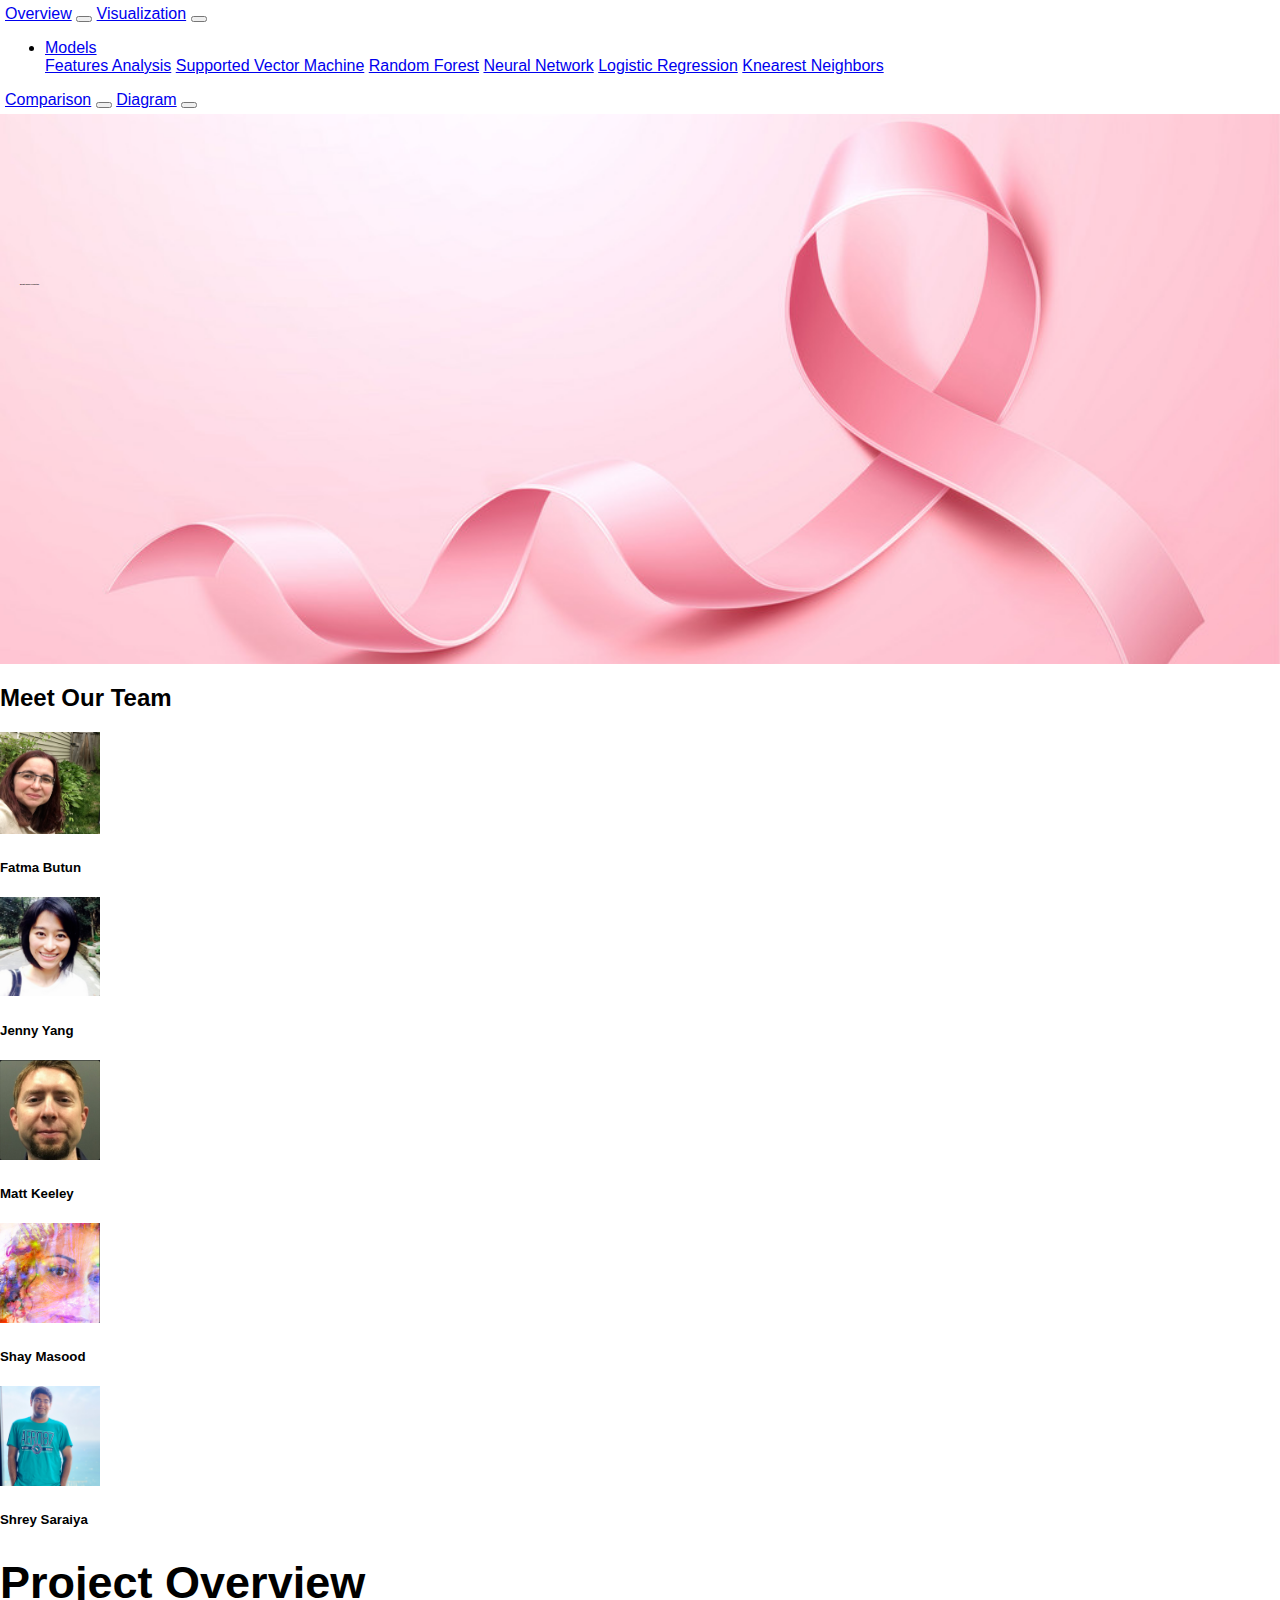
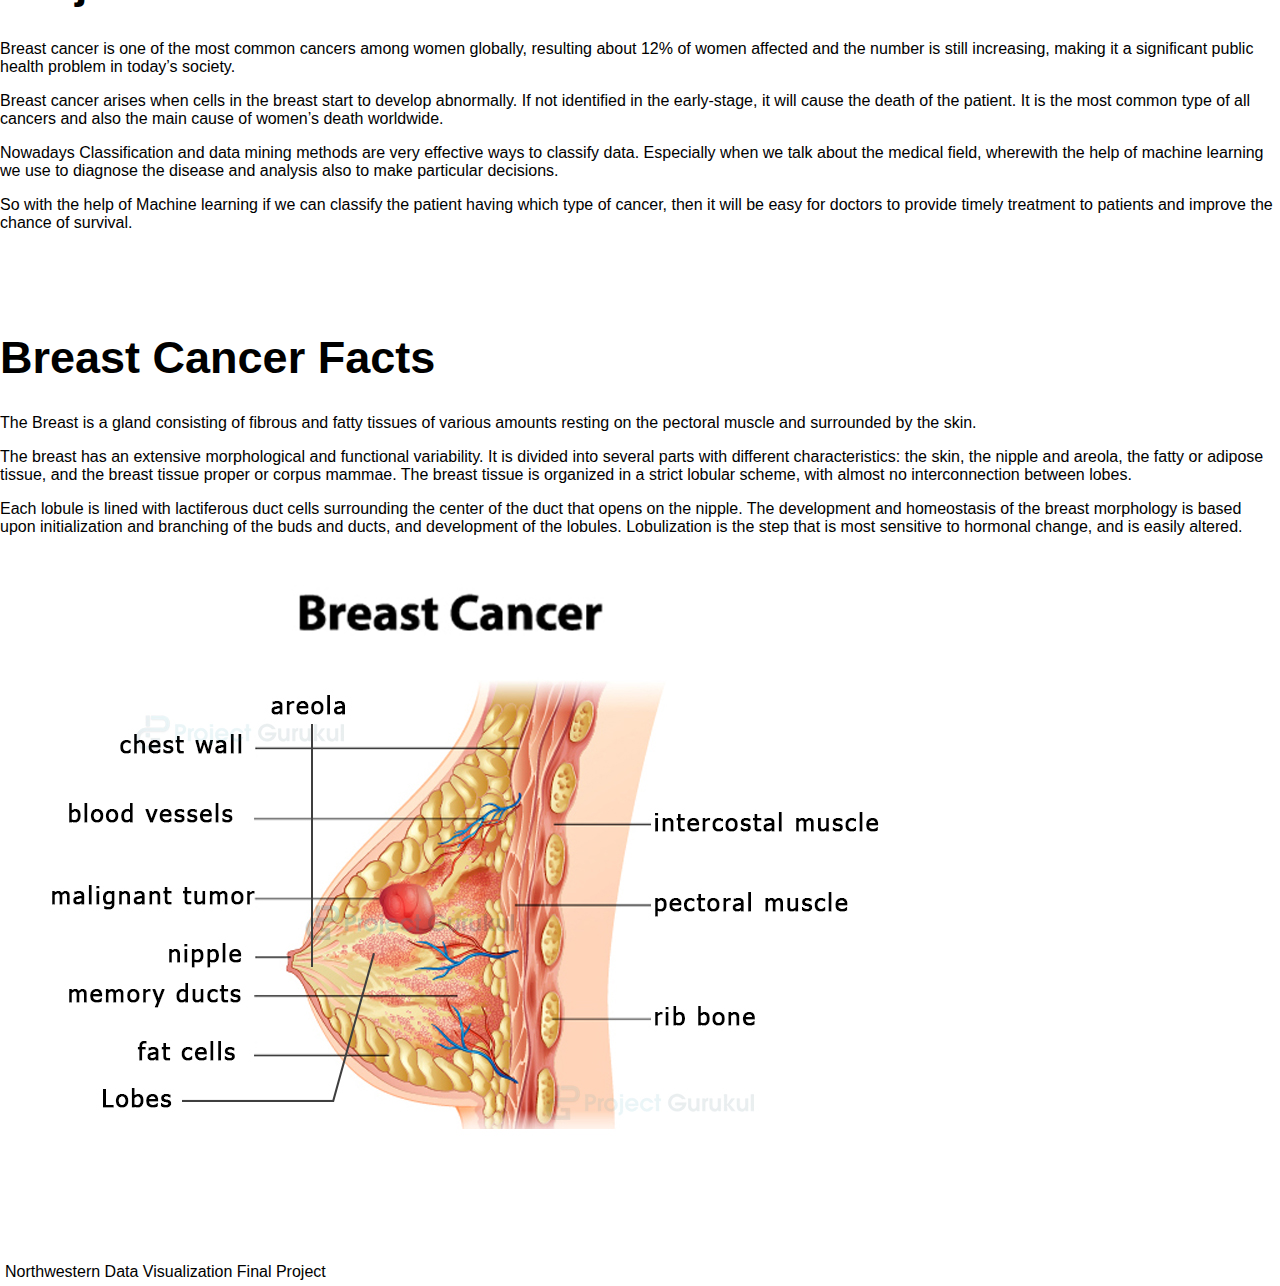
==== templates/index.html @ 234a9e11 "initial html" ====
<!DOCTYPE html>
<html>

<head>
  <meta charset="utf-8">
  <title>Breast Cancer Prediction</title>
  <meta name="viewport" content="width=device-width, initial-scale=1">
  <link href="https://cdn.jsdelivr.net/npm/bootstrap@5.1.3/dist/css/bootstrap.min.css" rel="stylesheet"
    integrity="sha384-1BmE4kWBq78iYhFldvKuhfTAU6auU8tT94WrHftjDbrCEXSU1oBoqyl2QvZ6jIW3" crossorigin="anonymous">
  <link href="https://fonts.googleapis.com/css?family=Ubuntu" rel="stylesheet">
  <link rel="stylesheet" href="../static/css/style.css">
</head>

<body>
  <div class="wrapper">

    <!-- Nav Bar Setting -->
    <nav class="h5 navbar navbar-expand-lg navbar-light bg-light sticky-top">
      <a class="navbar-brand" href="index.html">Overview</a>
      <button class="navbar-toggler" type="button" data-toggle="collapse" data-target="#navbarNavDropdown"
        aria-controls="navbarNavDropdown" aria-expanded="false" aria-label="Toggle navigation">
        <span class="navbar-toggler-icon"></span>
      </button>

      <a class="navbar-brand" href="visualization.html">Visualization</a>
      <button class="navbar-toggler" type="button" data-toggle="collapse" data-target="#navbarNavDropdown"
        aria-controls="navbarNavDropdown" aria-expanded="false" aria-label="Toggle navigation">
        <span class="navbar-toggler-icon"></span>
      </button>

      <div class="collapse navbar-collapse" id="navbarNavDropdown">
        <ul class="navbar-nav ml-auto">
          <li class="nav-item dropdown">
            <a class="nav-link dropdown-toggle" data-bs-toggle="dropdown" href="#" role="button" aria-haspopup="true"
              aria-expanded="false">Models</a>
            <div class="dropdown-menu">
              <a class="dropdown-item" href="features.html">Features Analysis</a>
              <a class="dropdown-item" href="svm.html">Supported Vector Machine</a>
              <a class="dropdown-item" href="rm.html">Random Forest</a>
              <a class="dropdown-item" href="nn.html">Neural Network</a>
              <a class="dropdown-item" href="lr.html">Logistic Regression</a>
              <a class="dropdown-item" href="knn.html">Knearest Neighbors</a>
            </div>
          </li>
        </ul>

        <a class="navbar-brand" href="comparison.html">Comparison</a>
        <button class="navbar-toggler" type="button" data-toggle="collapse" data-target="#navbarNavDropdown"
          aria-controls="navbarNavDropdown" aria-expanded="false" aria-label="Toggle navigation">
          <span class="navbar-toggler-icon"></span>
        </button>

        <a class="navbar-brand" href="diagram.html">Diagram</a>
        <button class="navbar-toggler" type="button" data-toggle="collapse" data-target="#navbarNavDropdown"
          aria-controls="navbarNavDropdown" aria-expanded="false" aria-label="Toggle navigation">
          <span class="navbar-toggler-icon"></span>
        </button>

      </div>

    </nav>

    <div class="project text-center">
      <h1>Breast Cancer Prediction</h1>
      <p>Machine Learning Project</p>
    </div>


    <!-- Body of Landing Page -->
    <!-- Meet the Team -->
    <div class="container py-5">
      <div class="row mb-4">
        <div class="col-lg-5">
          <h2 class="display3 font-weight-light text-muted">Meet Our Team</h2>
          <!-- <p class="font-italic text-muted">Lorem ipsum dolor sit amet, consectetur adipisicing elit.</p> -->
        </div>
      </div>

      <div class="row text-center">
        <!-- Team item-->
        <div class="col-xl-2 col-sm-6">
          <div class="bg-white rounded shadow-sm py-5 px-4">
            <a href="../static/images/Fatma.PNG">
              <img src="../static/images/Fatma.PNG" alt="" width="100"
                class="img-fluid rounded-circle mb-3 img-thumbnail shadow-sm">
            </a>
            <h5 class="mb-0">Fatma Butun</h5><span class="small text-uppercase text-muted"></span>
          </div>
        </div>
        <!-- End-->

        <!-- Team item-->
        <div class="col-xl-2 col-sm-6">
          <div class="bg-white rounded shadow-sm py-5 px-4">
            <a href="../static/images/Jenny.PNG">
              <img src="../static/images/Jenny.PNG" alt="" width="100"
                class="img-fluid rounded-circle mb-3 img-thumbnail shadow-sm">
            </a>
            <h5 class="mb-0">Jenny Yang</h5><span class="small text-uppercase text-muted"></span>
          </div>
        </div>
        <!-- End-->

        <!-- Team item-->
        <div class="col-xl-2 col-sm-6">
          <div class="bg-white rounded shadow-sm py-5 px-4">
            <a href="../static/images/Matt.PNG">
              <img src="../static/images/Matt.PNG" alt="" width="100"
                class="img-fluid rounded-circle mb-3 img-thumbnail shadow-sm">
            </a>
            <h5 class="mb-0">Matt Keeley</h5><span class="small text-uppercase text-muted"></span>
          </div>
        </div>
        <!-- End-->

        <!-- Team item-->
        <div class="col-xl-2 col-sm-6">
          <div class="bg-white rounded shadow-sm py-5 px-4">
            <a href="../static/images/Shay.PNG">
              <img src="../static/images/Shay.PNG" alt="" width="100"
                class="img-fluid rounded-circle mb-3 img-thumbnail shadow-sm">
            </a>
            <h5 class="mb-0">Shay Masood</h5><span class="small text-uppercase text-muted"></span>
          </div>
        </div>
        <!-- End-->

        <!-- Team item-->
        <div class="col-xl-2 col-sm-6">
          <div class="bg-white rounded shadow-sm py-5 px-4">
            <a href="../static/images/Shrey.PNG">
              <img src="../static/images/Shrey.PNG" alt="" width="100"
                class="img-fluid rounded-circle mb-3 img-thumbnail shadow-sm">
            </a>
            <h5 class="mb-0">Shrey Saraiya</h5><span class="small text-uppercase text-muted"></span>
            <!-- <ul class="social mb-0 list-inline mt-3">
              <li class="list-inline-item"><a href="#" class="social-link"><i class="fa fa-facebook-f"></i></a></li>
              <li class="list-inline-item"><a href="#" class="social-link"><i class="fa fa-twitter"></i></a></li>
              <li class="list-inline-item"><a href="#" class="social-link"><i class="fa fa-instagram"></i></a></li>
              <li class="list-inline-item"><a href="#" class="social-link"><i class="fa fa-linkedin"></i></a></li>
            </ul> -->
          </div>
        </div>
        <!-- End-->
      </div>
    </div>


    <div class="container">
      <div class="row">
        <h1 class="title text-center text-light bg-secondary">Project Overview</h1>
        <div class="text-left h4 pt-4">
          <p> Breast cancer is one of the most common cancers among women globally, resulting about 12%
            of women affected and the number is still increasing, making it a significant public health problem in
            today’s
            society.</p>
          <p>Breast cancer arises when cells in the breast start to develop abnormally. If not
            identified in the early-stage, it will cause the death of the patient. It is the most common type of all
            cancers
            and
            also the main cause of women’s death worldwide.</p>
          <p>Nowadays Classification and data mining methods are very effective ways to classify data.
            Especially when we talk about the medical field, wherewith the help of machine learning we use to diagnose
            the
            disease
            and analysis also to make particular decisions.</p>
          <p>So with the help of Machine learning if we can classify the patient having which type of
            cancer, then it will be easy for doctors to provide timely treatment to patients and improve the chance of
            survival.</p>
        </div>
      </div>

      <div class="row margin-top-100">
        <h1 class="title text-center text-light bg-secondary">Breast Cancer Facts</h1>
        <div class="row pt-4">
          <div class="col-md-6">
            <p class="text-left h4 pt-2"> The Breast is a gland consisting of fibrous and fatty tissues of various
              amounts resting on the pectoral muscle and surrounded by the skin.</p>
            <p class="text-left h4 pt-2">The breast has an extensive morphological and functional variability. It is
              divided into several parts with different characteristics: the skin, the nipple and areola, the fatty or
              adipose tissue, and the breast tissue proper or corpus mammae. The breast tissue is organized in a
              strict lobular scheme, with almost no interconnection between lobes.</p>
            <p class="text-left h4 pt-2"> Each lobule is lined with lactiferous duct cells surrounding the center of
              the duct that opens on the nipple. The development and homeostasis of the breast morphology is based
              upon initialization and branching of the buds and ducts, and development of the lobules. Lobulization is
              the step that is most sensitive to hormonal change, and is easily altered.</p>
          </div>
          <div class="col-md-6">
            <a target="_blank" href="../static/images/breast-cancer-diagram.jpg">
              <img src="../static/images/breast-cancer-diagram.jpg" alt="breast cancer diagrame" class="img-fluid">
            </a>
          </div>
        </div>
      </div>

      <!-- <div class="row margin-top-100">
        <h1 class="title text-center text-light bg-secondary">Prediction</h1>
        <div class="text-left h4 pt-4">
          <p> Input of the features:</p>
        </div>
      </div> -->

      <footer class="footer">
        <span class="bottom">Northwestern Data Visualization Final Project</span>
      </footer>

    </div>

  </div>

  <script src="https://cdn.jsdelivr.net/npm/bootstrap@5.1.3/dist/js/bootstrap.bundle.min.js"
    integrity="sha384-ka7Sk0Gln4gmtz2MlQnikT1wXgYsOg+OMhuP+IlRH9sENBO0LRn5q+8nbTov4+1p"
    crossorigin="anonymous"></script>
  <!-- <script src="static/js/data.js"></script>
    <script src="static/js/app.js"></script> -->
</body>

</html>
---- static/css/style.css ----
* {
  box-sizing: border-box;
  font-family: sans-serif;
}

html,
body {
  height: 100%;
  padding: 0;
  margin: 0;
}

/* The wrapper contains all of the page's content besides the footer, which is pushed to the bottom of the page */
.wrapper {
  position: relative;
  min-height: 100%;
  padding-bottom: 130px;
  overflow: auto;
}

/* The footer is positioned at the bottom of the page */
.footer {
  position: absolute;
  right: 0;
  bottom: 0;
  left: 0;
  min-height: 100px;
  background: white;
}

/* The code styles the text at the bottom of the footer */
.footer > .bottom {
  position: absolute;
  right: 0;
  bottom: 0;
  left: 0;
  padding: 5px;
  background: white;
}

.navbar {
  padding: 5px;
  margin: 0;
}

/* This CSS styles the project icon in the navbar */
.nav-project {
  position: absolute;
  bottom: 5px;
  left: 150px;
  width: 35px;
  color: white;
}

/* Adding styles to the aside and filter form */
.project-form {
  margin-top: 50px;
}

select {
  display: block;
  width: 100%;
  padding: 8px;
  color: #8e979f;
  outline: none;
}

#table-area th {
  text-align: center;
}

#table-area th:first-child,
#table-area th:nth-child(2),
#table-area th:nth-child(6) {
  min-width: 70px;
}

.loader {
  margin-top: 50px;
}

.margin-top-50 {
  margin-top: 50px;
}

.margin-top-100 {
  margin-top: 100px;
}

.margin-left-100 {
  margin-left: 10px;
}

/* The styles for the parallax */
.project {
  position: relative;
  height: 550px;
  padding: 20px;
  margin: 0;
  background: white;
  background-image: url("../images/landing.jpg");
  background-attachment: fixed;
  background-position: bottom center;
  background-size: cover;
}

.project h1 {
  margin-top: 150px;
  font-size: 0.1rem;
  animation: title forwards linear;
}

.project p {
  font-size: 2rem;
  opacity: 0;
  animation: subtitle forwards linear;
}

.project-sub {
  position: relative;
  height: 250px;
  padding: 10px;
  margin: 0;
  background: white;
  background-image: url("../images/landing.jpg");
  background-attachment: fixed;
  background-position: bottom center;
  background-size: cover;
}

.project-sub h1 {
  margin-top: 20px;
  font-size: 0.1rem;
  animation: title forwards linear;
}

.project-sub p {
  font-size: 2rem;
  opacity: 0;
  animation: subtitle forwards linear;
}

.title {
  font-size:45px;
}

.predict-button {
  font-size:30px;
}

/* input placeholder color changes */
.form-control::-webkit-input-placeholder {
  /* Chrome/Opera/Safari */
  color: #8e979f;
  font-size:20px;
}

.form-control::-moz-placeholder {
  /* Firefox 19+ */
  color: #8e979f;
}

.form-control:-ms-input-placeholder {
  /* IE 10+ */
  color: #8e979f;
}

.form-control:-moz-placeholder {
  /* Firefox 18- */
  color: #8e979f;
}

  /* Meet the Team */


/* media queries which will only be activated at specific screen sizes */
@media (max-width: 800px) {
  #table-area td {
    font-size: 1em;
  }
}

@media (max-width: 500px) {
  #table-area thead {
    display: none;
  }


  .project h1 {
    animation: smaller-title forwards linear;
  }
}


/* keyframe animations which will be used to animate the title */
@keyframes title {
  from {
    opacity: 0;
  }

  to {
    font-size: 7.5rem;
    opacity: 1;
  }
}

@keyframes smaller-title {
  from {
    opacity: 0;
  }

  to {
    font-size: 5.5rem;
    opacity: 1;
  }
}

@keyframes subtitle {
  from {
    opacity: 0;
  }

  to {
    opacity: 1;
  }
}
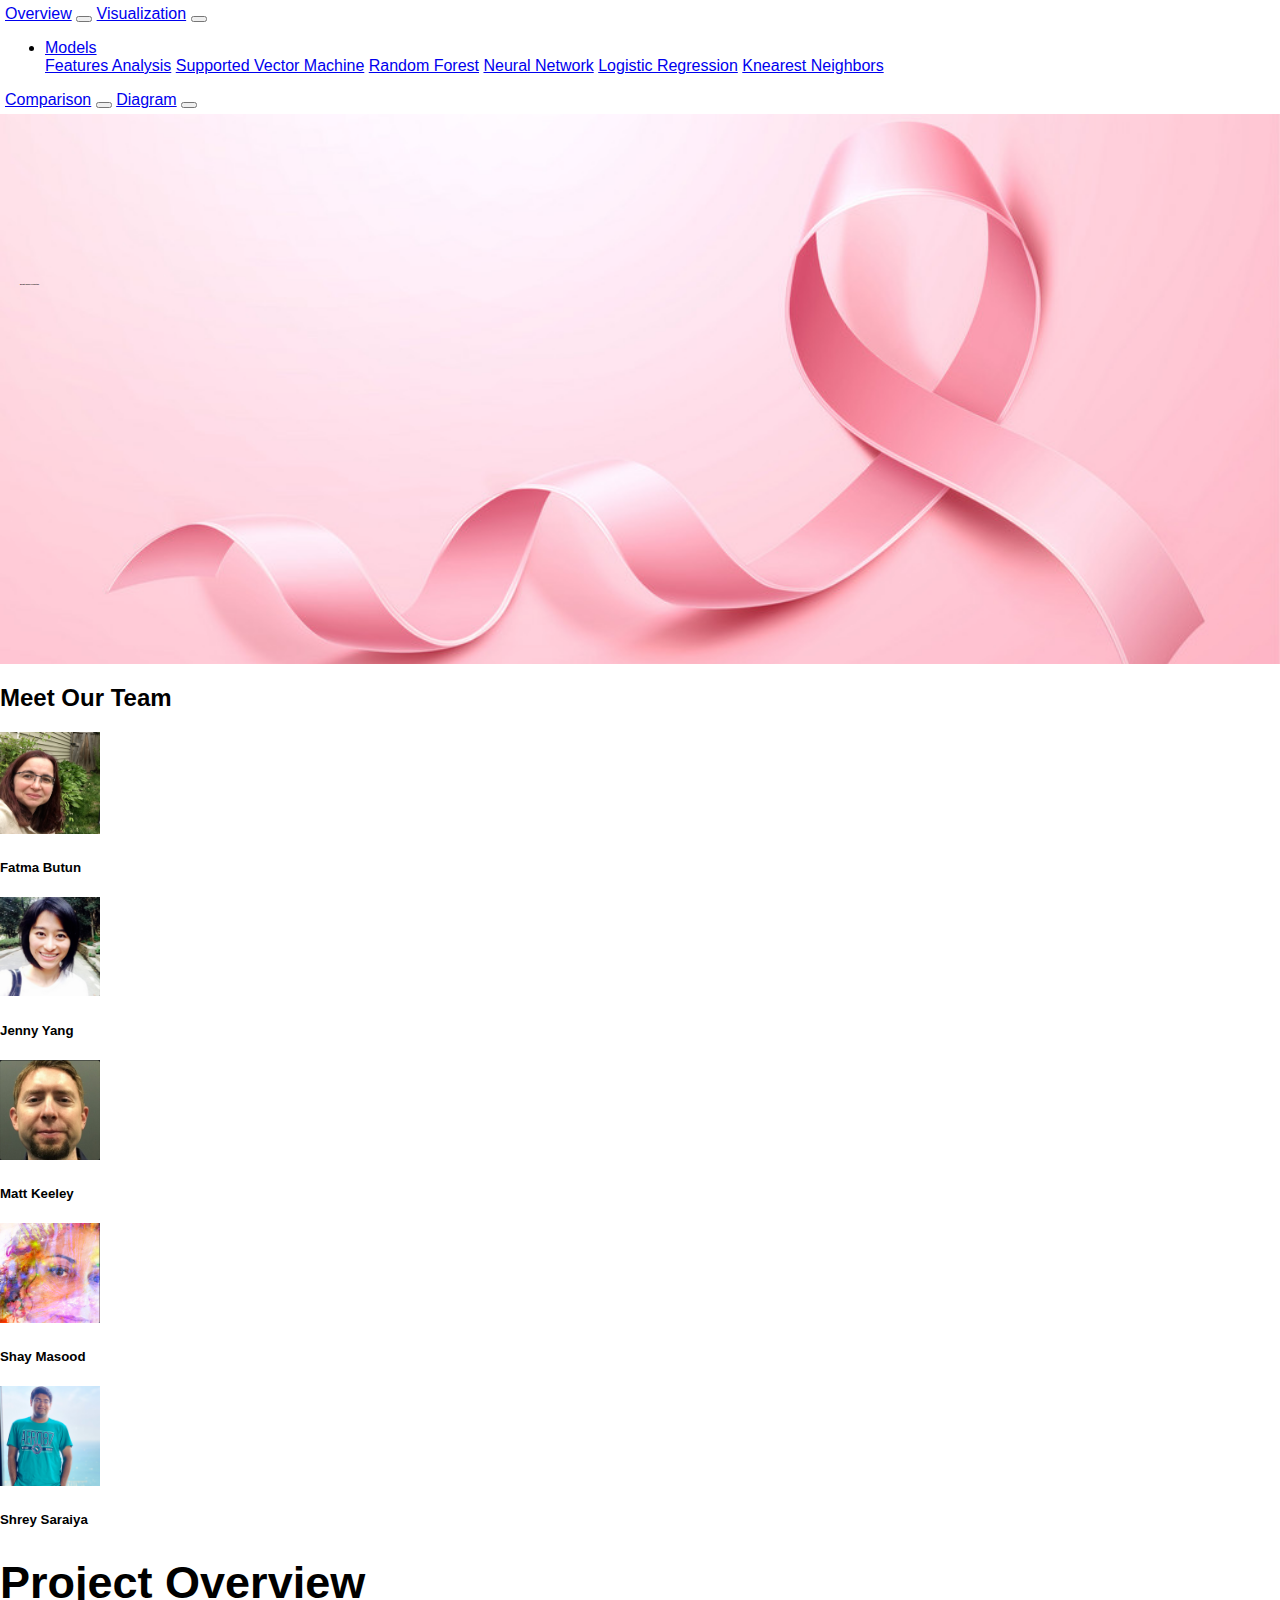
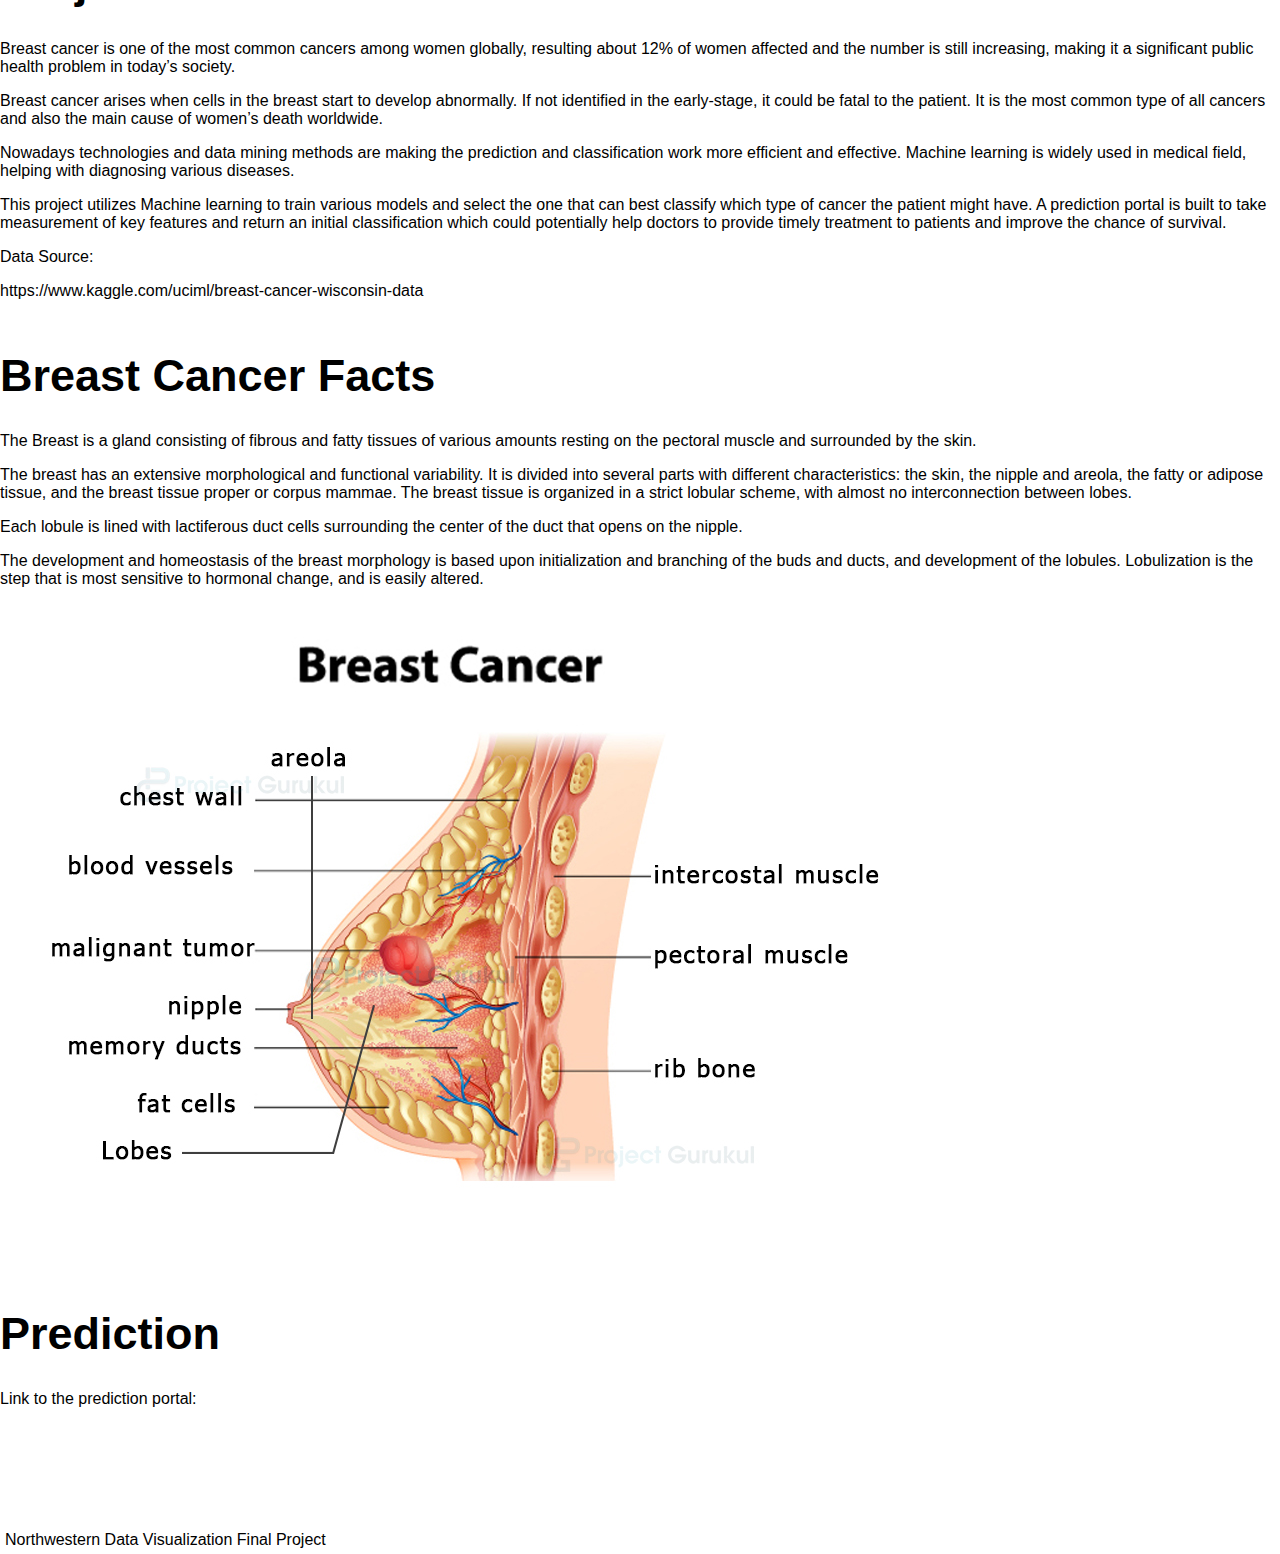
==== commit b006401b: "updated html" ====
--- a/templates/index.html
+++ b/templates/index.html
@@ -155,22 +155,18 @@
             today’s
             society.</p>
           <p>Breast cancer arises when cells in the breast start to develop abnormally. If not
-            identified in the early-stage, it will cause the death of the patient. It is the most common type of all
-            cancers
-            and
-            also the main cause of women’s death worldwide.</p>
-          <p>Nowadays Classification and data mining methods are very effective ways to classify data.
-            Especially when we talk about the medical field, wherewith the help of machine learning we use to diagnose
-            the
-            disease
-            and analysis also to make particular decisions.</p>
-          <p>So with the help of Machine learning if we can classify the patient having which type of
-            cancer, then it will be easy for doctors to provide timely treatment to patients and improve the chance of
+            identified in the early-stage, it could be fatal to the patient. It is the most common type of all
+            cancers and also the main cause of women’s death worldwide.</p>
+          <p>Nowadays technologies and data mining methods are making the prediction and classification work more efficient and effective.
+            Machine learning is widely used in medical field, helping with diagnosing various diseases.</p>
+          <p>This project utilizes Machine learning to train various models and select the one that can best classify which type of cancer the patient might have. A prediction portal is built to take measurement of key features and return an initial classification which could potentially help doctors to provide timely treatment to patients and improve the chance of
             survival.</p>
-        </div>
-      </div>
-
-      <div class="row margin-top-100">
+          <p class="h3 pt-4">Data Source:</p>
+          <p class="text-primary">https://www.kaggle.com/uciml/breast-cancer-wisconsin-data</p>
+        </div>
+      </div>
+
+      <div class="row margin-top-50">
         <h1 class="title text-center text-light bg-secondary">Breast Cancer Facts</h1>
         <div class="row pt-4">
           <div class="col-md-6">
@@ -181,9 +177,10 @@
               adipose tissue, and the breast tissue proper or corpus mammae. The breast tissue is organized in a
               strict lobular scheme, with almost no interconnection between lobes.</p>
             <p class="text-left h4 pt-2"> Each lobule is lined with lactiferous duct cells surrounding the center of
-              the duct that opens on the nipple. The development and homeostasis of the breast morphology is based
-              upon initialization and branching of the buds and ducts, and development of the lobules. Lobulization is
-              the step that is most sensitive to hormonal change, and is easily altered.</p>
+              the duct that opens on the nipple. </p>
+            <p class="text-left h4 pt-2">The development and homeostasis of the breast morphology is based
+            upon initialization and branching of the buds and ducts, and development of the lobules. Lobulization is
+            the step that is most sensitive to hormonal change, and is easily altered.</p>
           </div>
           <div class="col-md-6">
             <a target="_blank" href="../static/images/breast-cancer-diagram.jpg">
@@ -193,12 +190,12 @@
         </div>
       </div>
 
-      <!-- <div class="row margin-top-100">
+      <div class="row margin-top-100">
         <h1 class="title text-center text-light bg-secondary">Prediction</h1>
         <div class="text-left h4 pt-4">
-          <p> Input of the features:</p>
-        </div>
-      </div> -->
+          <p> Link to the prediction portal:</p>
+        </div>
+      </div>
 
       <footer class="footer">
         <span class="bottom">Northwestern Data Visualization Final Project</span>
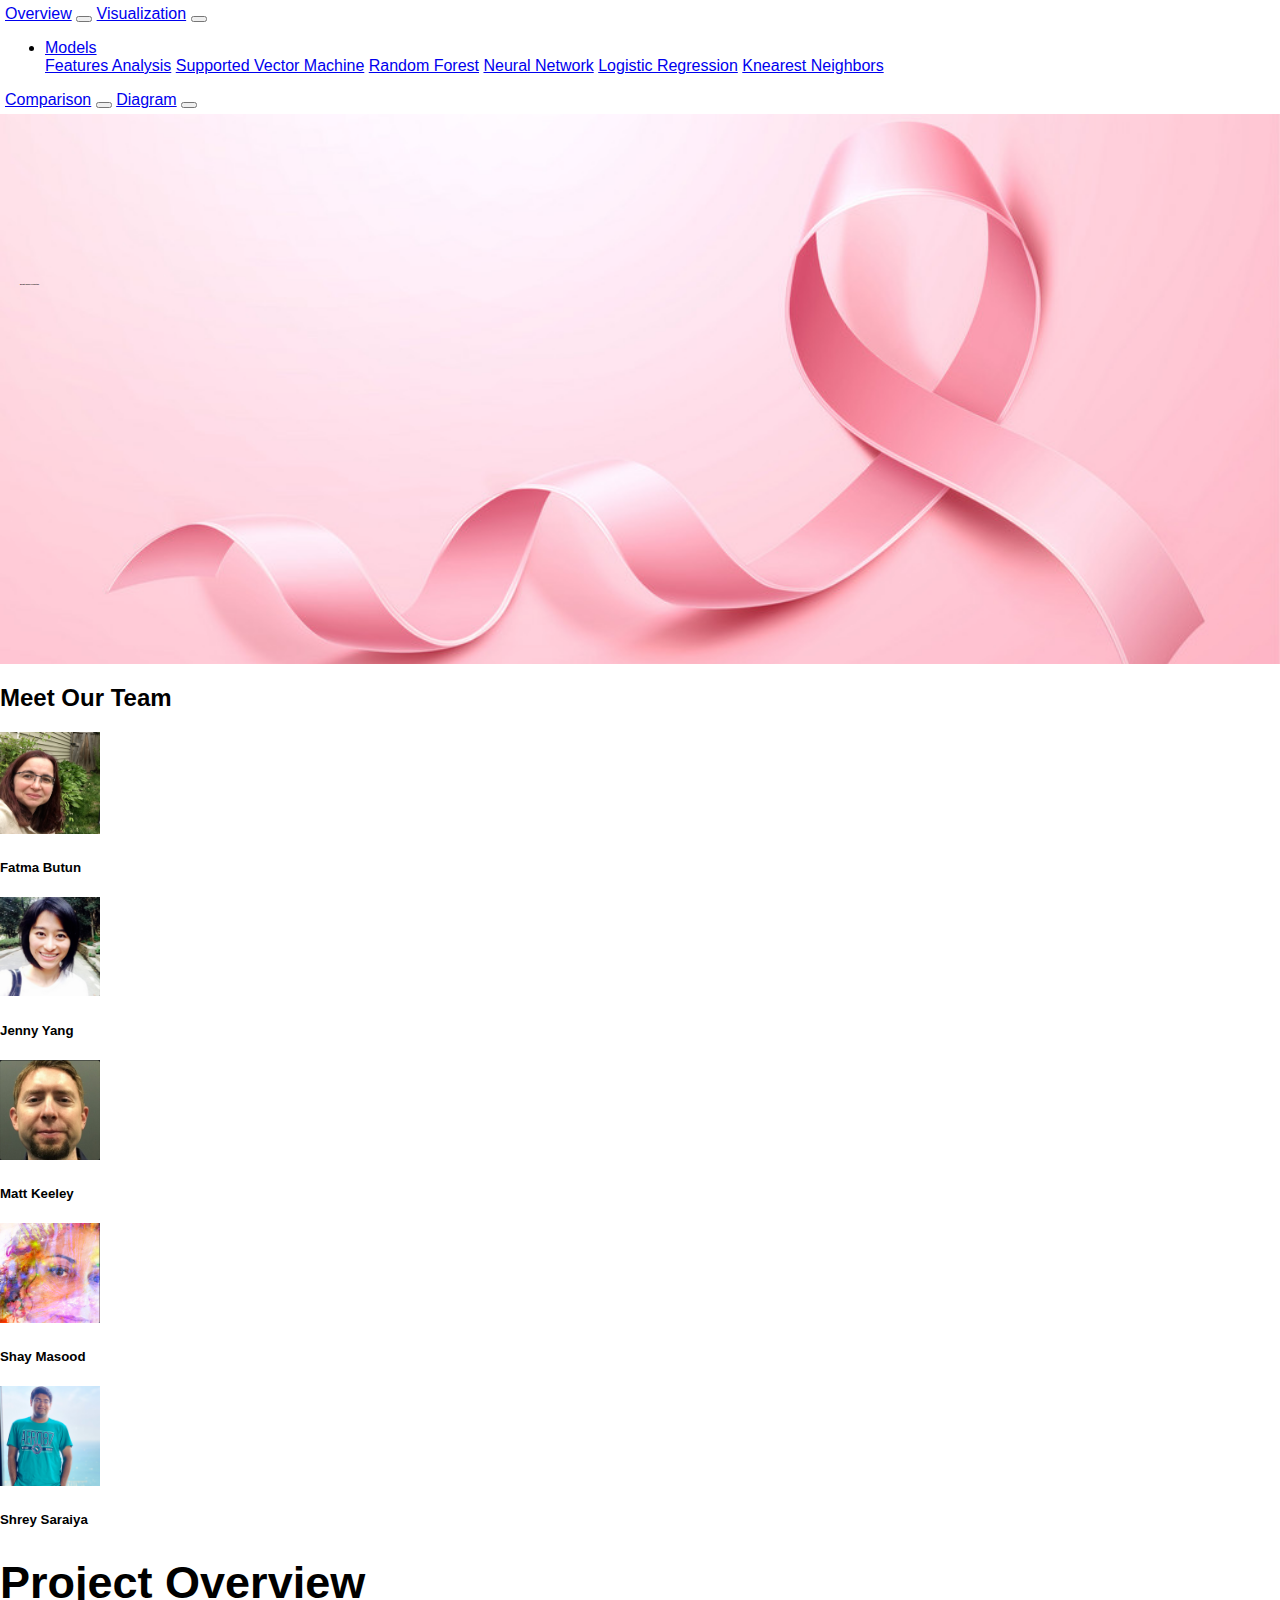
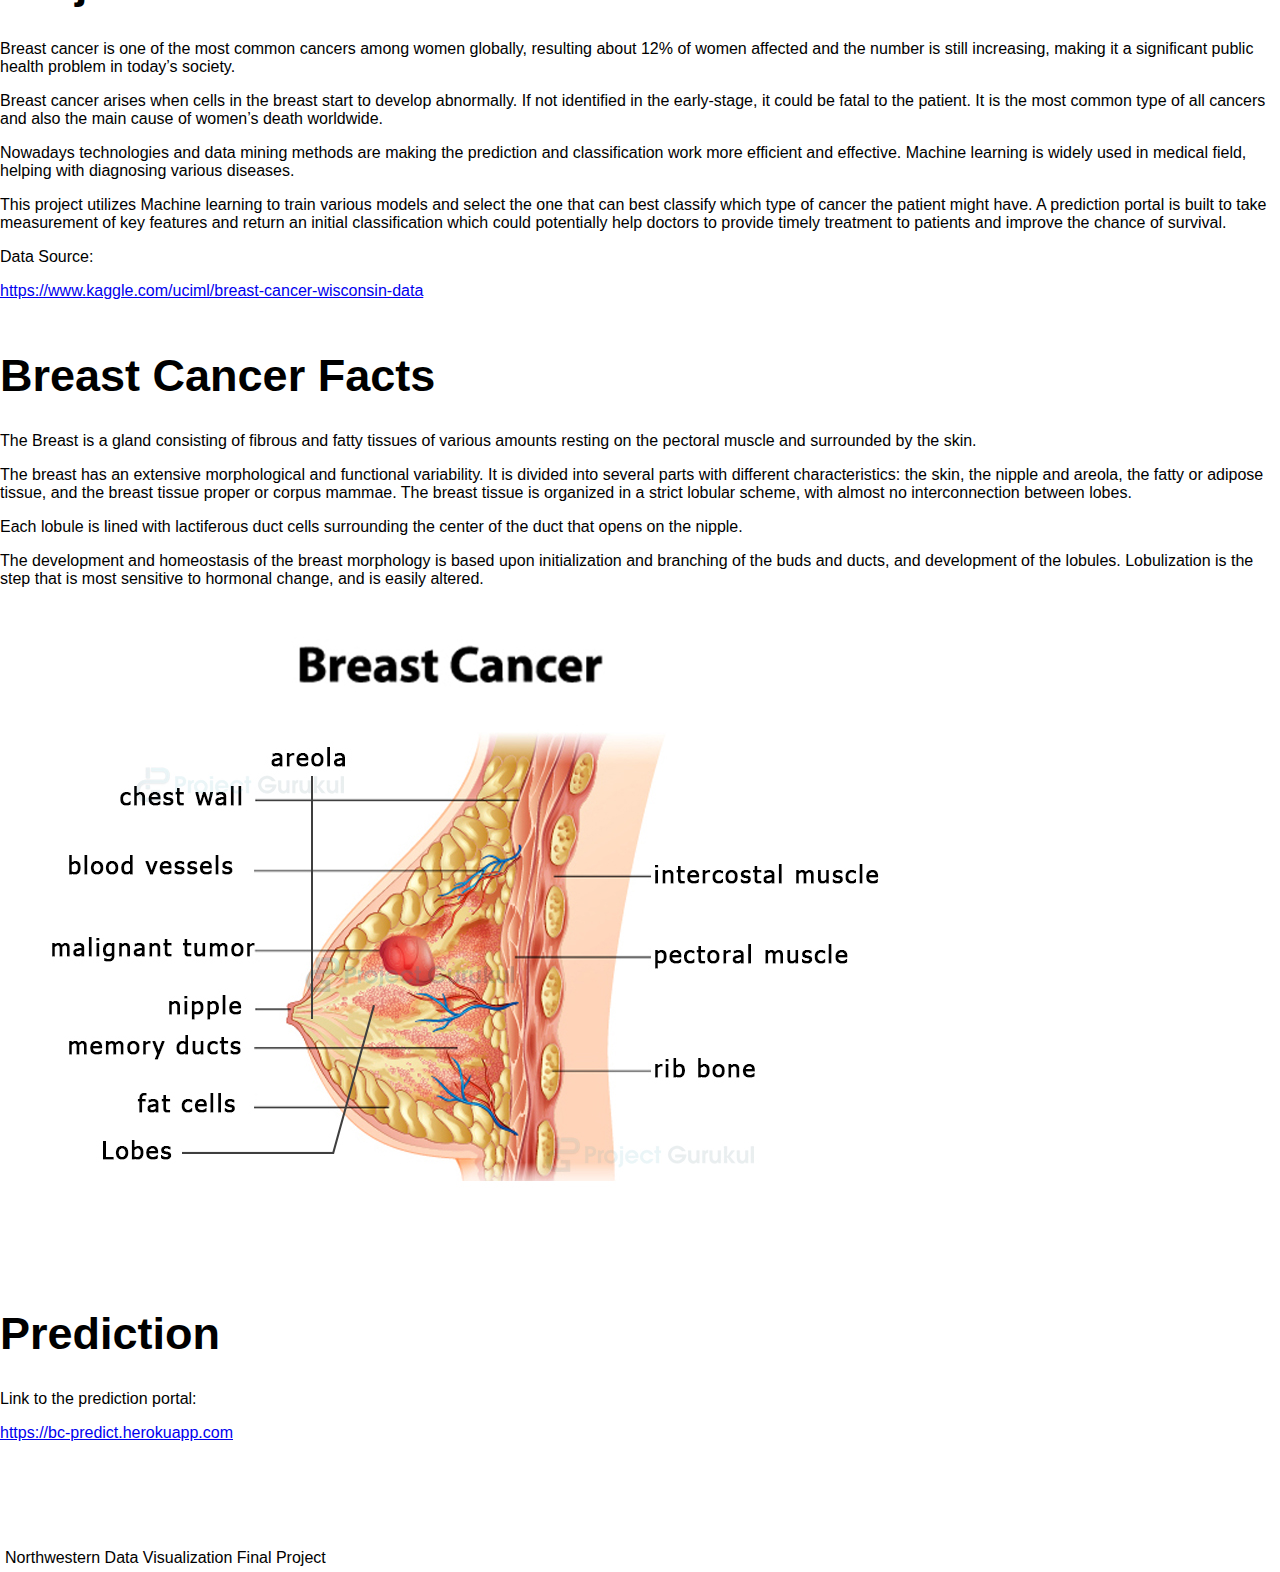
==== commit 68b724ae: "added heroku link" ====
--- a/templates/index.html
+++ b/templates/index.html
@@ -162,7 +162,7 @@
           <p>This project utilizes Machine learning to train various models and select the one that can best classify which type of cancer the patient might have. A prediction portal is built to take measurement of key features and return an initial classification which could potentially help doctors to provide timely treatment to patients and improve the chance of
             survival.</p>
           <p class="h3 pt-4">Data Source:</p>
-          <p class="text-primary">https://www.kaggle.com/uciml/breast-cancer-wisconsin-data</p>
+          <a target="_blank" href="https://www.kaggle.com/uciml/breast-cancer-wisconsin-data"> https://www.kaggle.com/uciml/breast-cancer-wisconsin-data</a> 
         </div>
       </div>
 
@@ -194,6 +194,7 @@
         <h1 class="title text-center text-light bg-secondary">Prediction</h1>
         <div class="text-left h4 pt-4">
           <p> Link to the prediction portal:</p>
+          <a target="_blank" href="https://bc-predict.herokuapp.com"> https://bc-predict.herokuapp.com</a>        
         </div>
       </div>
 
